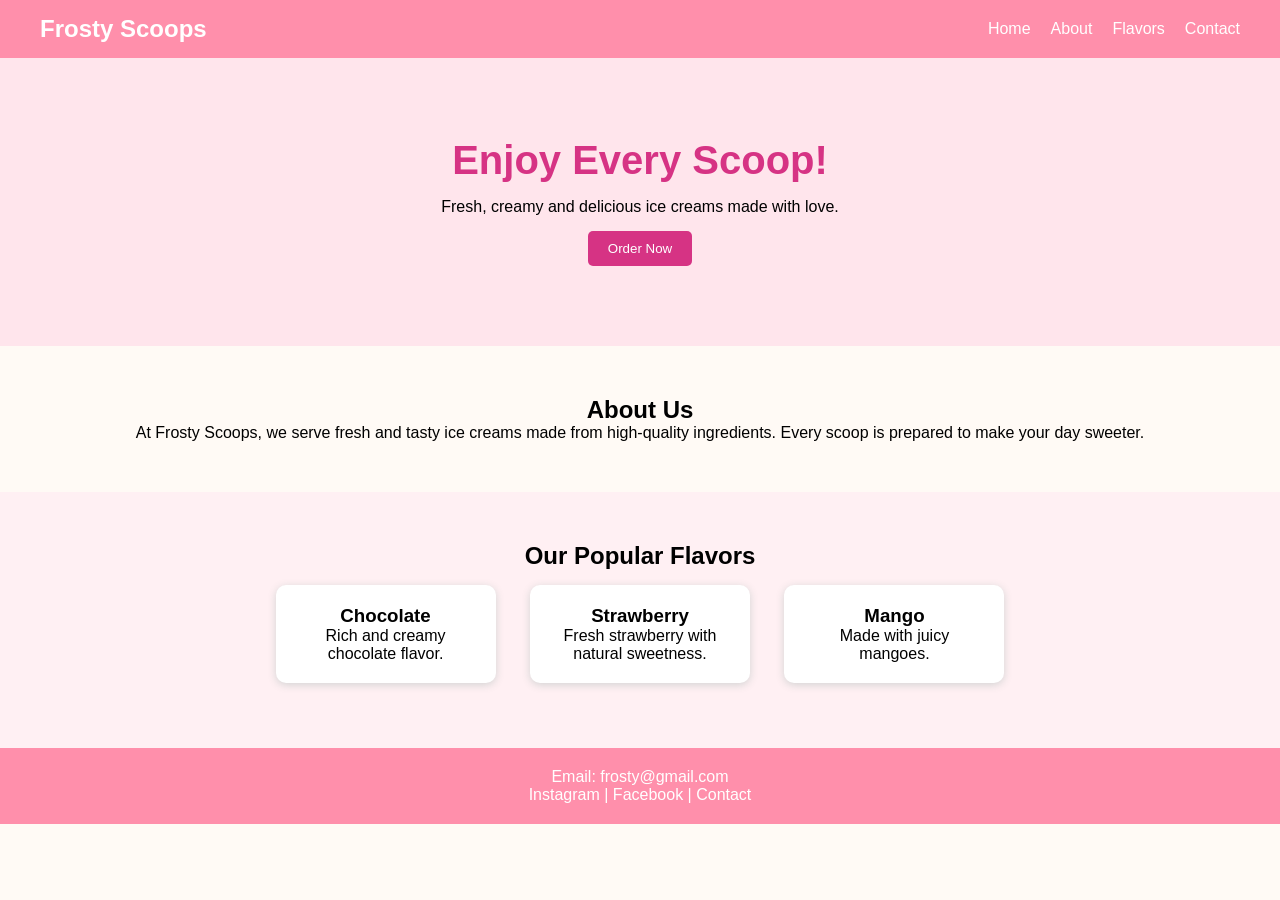
==== index.html @ 59375875 "Added Ice Cream Landing Page" ====
<!DOCTYPE html>
<html>
<head>
    <title>Frosty Scoops</title>
    <link rel="stylesheet" href="style.css">
</head>

<body>

<nav>
    <h2> Frosty Scoops</h2>

    <ul>
        <li><a href="#">Home</a></li>
        <li><a href="#">About</a></li>
        <li><a href="#">Flavors</a></li>
        <li><a href="#">Contact</a></li>
    </ul>
</nav>

<section class="hero">
    <h1>Enjoy Every Scoop!</h1>

    <p>Fresh, creamy and delicious ice creams made with love.</p>

    <button>Order Now</button>
</section>

<section class="about">
    <h2>About Us</h2>

    <p>
        At Frosty Scoops, we serve fresh and tasty ice creams made from
        high-quality ingredients. Every scoop is prepared to make your day sweeter.
    </p>
</section>

<section class="flavors">
    <h2>Our Popular Flavors</h2>

    <div class="box">
        <h3> Chocolate</h3>
        <p>Rich and creamy chocolate flavor.</p>
    </div>

    <div class="box">
        <h3> Strawberry</h3>
        <p>Fresh strawberry with natural sweetness.</p>
    </div>

    <div class="box">
        <h3> Mango</h3>
        <p>Made with juicy mangoes.</p>
    </div>
</section>

<footer>
    <p>Email: frosty@gmail.com</p>
    <p>Instagram | Facebook | Contact</p>
---- style.css ----
*{
    margin:0;
    padding:0;
    box-sizing:border-box;
}

body{
    font-family:Arial, sans-serif;
    background:#fffaf5;
}

nav{
    background:#ff8fab;
    color:white;
    display:flex;
    justify-content:space-between;
    align-items:center;
    padding:15px 40px;
    position:sticky;
    top:0;
}

nav ul{
    display:flex;
    list-style:none;
}

nav ul li{
    margin-left:20px;
}

nav ul li a{
    color:white;
    text-decoration:none;
}

.hero{
    text-align:center;
    padding:80px 20px;
    background:#ffe5ec;
}

.hero h1{
    font-size:40px;
    color:#d63384;
}

.hero p{
    margin:15px 0;
}

button{
    padding:10px 20px;
    background:#d63384;
    color:white;
    border:none;
    border-radius:5px;
    cursor:pointer;
}

.about{
    text-align:center;
    padding:50px 20px;
}

.flavors{
    text-align:center;
    padding:50px 20px;
    background:#fff0f3;
}

.box{
    display:inline-block;
    width:220px;
    margin:15px;
    padding:20px;
    background:white;
    border-radius:10px;
    box-shadow:0 2px 8px lightgray;
}

footer{
    background:#ff8fab;
    color:white;
    text-align:center;
    padding:20px;
}

@media(max-width:768px){

nav{
    flex-direction:column;
}

nav ul{
    flex-direction:column;
    text-align:center;
    margin-top:10px;
}

nav ul li{
    margin:10px 0;
}

.box{
    width:90%;
}
}
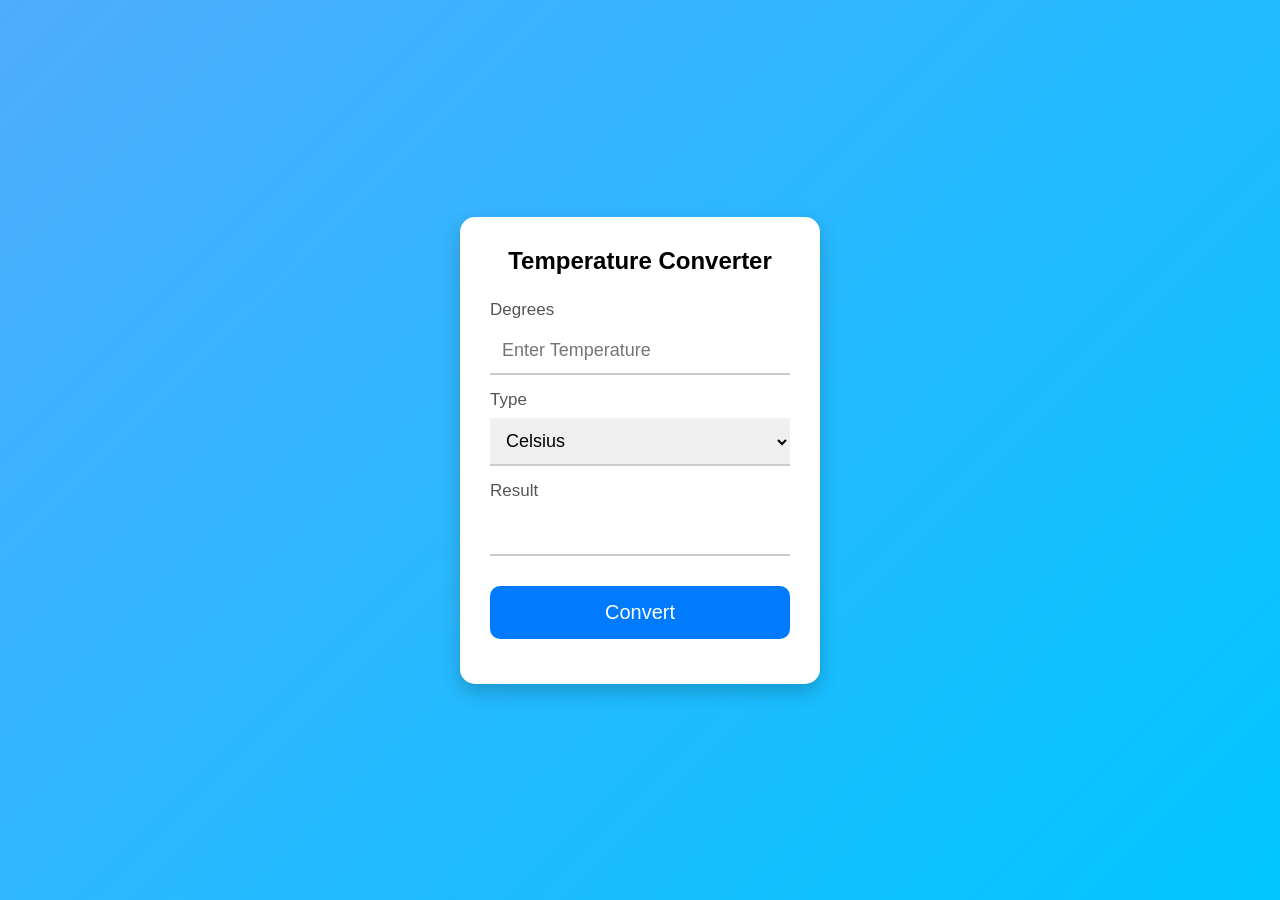
==== commit 81af7436: "Add files via upload" ====
--- a/index.html
+++ b/index.html
@@ -1,59 +1,38 @@
-<!DOCTYPE html>
-<html>
-<head>
-    <title>Frosty Scoops</title>
-    <link rel="stylesheet" href="style.css">
-</head>
-
-<body>
-
-<nav>
-    <h2> Frosty Scoops</h2>
-
-    <ul>
-        <li><a href="#">Home</a></li>
-        <li><a href="#">About</a></li>
-        <li><a href="#">Flavors</a></li>
-        <li><a href="#">Contact</a></li>
-    </ul>
-</nav>
-
-<section class="hero">
-    <h1>Enjoy Every Scoop!</h1>
-
-    <p>Fresh, creamy and delicious ice creams made with love.</p>
-
-    <button>Order Now</button>
-</section>
-
-<section class="about">
-    <h2>About Us</h2>
-
-    <p>
-        At Frosty Scoops, we serve fresh and tasty ice creams made from
-        high-quality ingredients. Every scoop is prepared to make your day sweeter.
-    </p>
-</section>
-
-<section class="flavors">
-    <h2>Our Popular Flavors</h2>
-
-    <div class="box">
-        <h3> Chocolate</h3>
-        <p>Rich and creamy chocolate flavor.</p>
-    </div>
-
-    <div class="box">
-        <h3> Strawberry</h3>
-        <p>Fresh strawberry with natural sweetness.</p>
-    </div>
-
-    <div class="box">
-        <h3> Mango</h3>
-        <p>Made with juicy mangoes.</p>
-    </div>
-</section>
-
-<footer>
-    <p>Email: frosty@gmail.com</p>
-    <p>Instagram | Facebook | Contact</p>+<!DOCTYPE html>
+<html lang="en">
+<head>
+<meta charset="UTF-8">
+<meta name="viewport" content="width=device-width, initial-scale=1.0">
+<title>Temperature Converter</title>
+<link rel="stylesheet" href="style.css">
+</head>
+
+<body>
+
+<div class="container">
+
+<h2>Temperature Converter</h2>
+
+<label>Degrees</label>
+<input type="number" id="temp" placeholder="Enter Temperature">
+
+<label>Type</label>
+<select id="unit">
+<option value="c">Celsius</option>
+<option value="f">Fahrenheit</option>
+<option value="k">Kelvin</option>
+</select>
+
+<label>Result</label>
+<input type="text" id="result" readonly>
+
+<button onclick="convert()">Convert</button>
+
+<p id="error"></p>
+
+</div>
+
+<script src="script.js"></script>
+
+</body>
+</html>
--- a/style.css
+++ b/style.css
@@ -1,108 +1,72 @@
-*{
-    margin:0;
-    padding:0;
-    box-sizing:border-box;
-}
-
-body{
-    font-family:Arial, sans-serif;
-    background:#fffaf5;
-}
-
-nav{
-    background:#ff8fab;
-    color:white;
-    display:flex;
-    justify-content:space-between;
-    align-items:center;
-    padding:15px 40px;
-    position:sticky;
-    top:0;
-}
-
-nav ul{
-    display:flex;
-    list-style:none;
-}
-
-nav ul li{
-    margin-left:20px;
-}
-
-nav ul li a{
-    color:white;
-    text-decoration:none;
-}
-
-.hero{
-    text-align:center;
-    padding:80px 20px;
-    background:#ffe5ec;
-}
-
-.hero h1{
-    font-size:40px;
-    color:#d63384;
-}
-
-.hero p{
-    margin:15px 0;
-}
-
-button{
-    padding:10px 20px;
-    background:#d63384;
-    color:white;
-    border:none;
-    border-radius:5px;
-    cursor:pointer;
-}
-
-.about{
-    text-align:center;
-    padding:50px 20px;
-}
-
-.flavors{
-    text-align:center;
-    padding:50px 20px;
-    background:#fff0f3;
-}
-
-.box{
-    display:inline-block;
-    width:220px;
-    margin:15px;
-    padding:20px;
-    background:white;
-    border-radius:10px;
-    box-shadow:0 2px 8px lightgray;
-}
-
-footer{
-    background:#ff8fab;
-    color:white;
-    text-align:center;
-    padding:20px;
-}
-
-@media(max-width:768px){
-
-nav{
-    flex-direction:column;
-}
-
-nav ul{
-    flex-direction:column;
-    text-align:center;
-    margin-top:10px;
-}
-
-nav ul li{
-    margin:10px 0;
-}
-
-.box{
-    width:90%;
-}
+*{
+margin:0;
+padding:0;
+box-sizing:border-box;
+font-family:Arial,sans-serif;
+}
+
+body{
+height:100vh;
+display:flex;
+justify-content:center;
+align-items:center;
+background:linear-gradient(135deg,#4facfe,#00c6ff);
+}
+
+.container{
+width:360px;
+background:#fff;
+padding:30px;
+border-radius:15px;
+box-shadow:0 8px 20px rgba(0,0,0,.2);
+}
+
+h2{
+text-align:center;
+margin-bottom:25px;
+}
+
+label{
+display:block;
+margin-top:15px;
+color:#555;
+font-size:17px;
+}
+
+input,select{
+width:100%;
+padding:12px;
+margin-top:8px;
+border:none;
+border-bottom:2px solid #ccc;
+outline:none;
+font-size:18px;
+}
+
+input:focus,
+select:focus{
+border-bottom:2px solid #007bff;
+}
+
+button{
+width:100%;
+margin-top:30px;
+padding:15px;
+background:#007bff;
+color:white;
+border:none;
+border-radius:10px;
+font-size:20px;
+cursor:pointer;
+}
+
+button:hover{
+background:#0056d2;
+}
+
+#error{
+margin-top:15px;
+color:red;
+font-weight:bold;
+text-align:center;
 }
